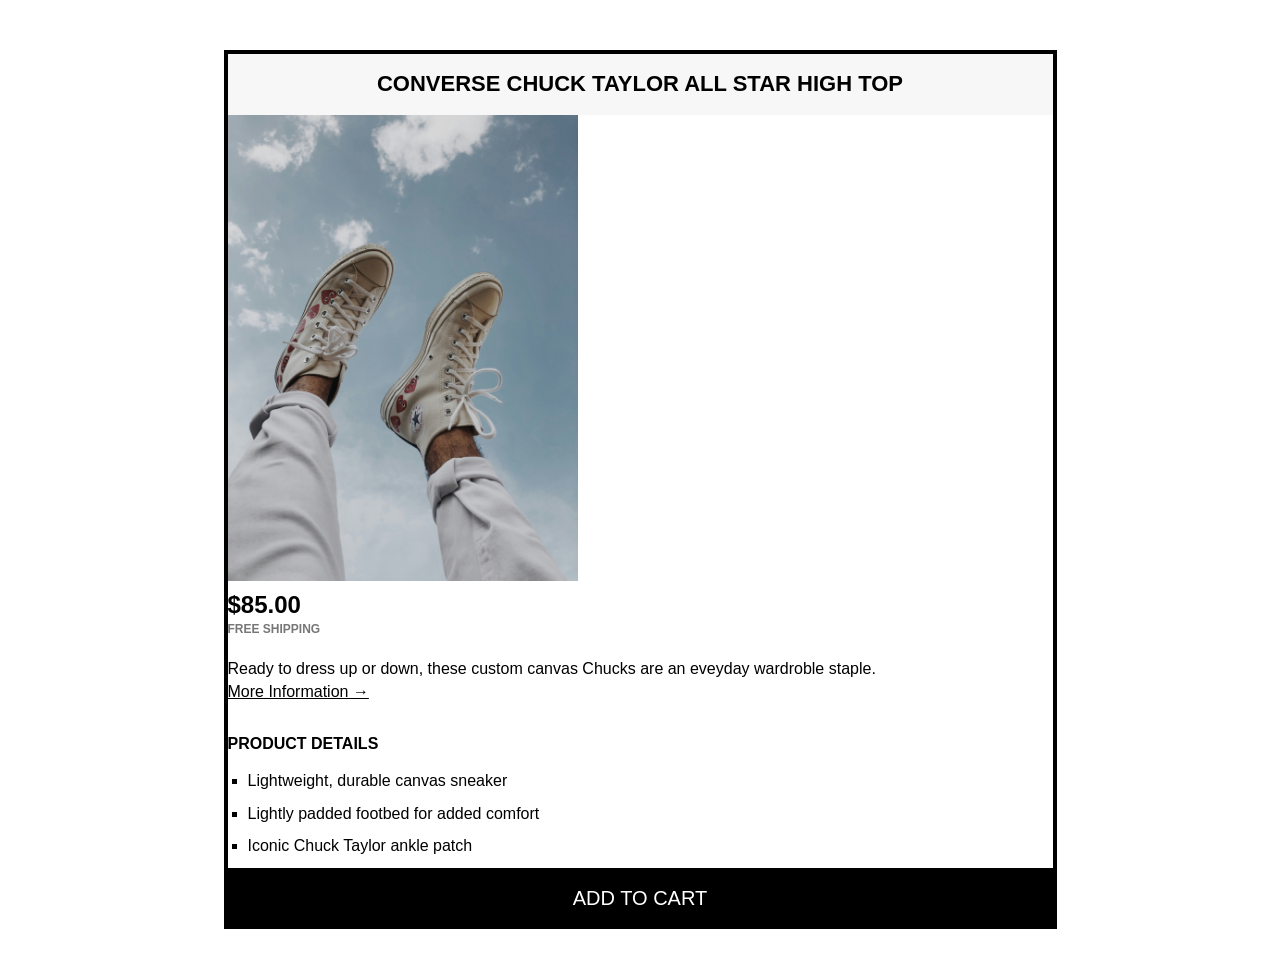
==== 1. Product Page/1. Sneakers/1. Chuck Taylors/index.html @ fbeca077 "New folder structure" ====
<!doctype html>
<html lang="en">
  <head>
    <meta charset="UTF-8" />
    <meta name="viewport" content="width=device-width, initial-scale=1.0" />
    <title>All Star</title>
    <link rel="stylesheet" href="style.css" />
  </head>
  <body>
    <article class="product">
      <h2 class="product-title">Converse Chuck Taylor All Star High Top</h2>
      <img
        src="/1. Product Page/1. Sneakers/1. Chuck Taylors/img/oscar-gutierrez-pldh-ckJbiI-unsplash.jpg"
        alt="All Stars shoes facing up"
        width="350"
      />
      <p class="price"><strong>$85.00</strong></p>
      <p class="shipping">Free shipping</p>
      <p>
        Ready to dress up or down, these custom canvas Chucks are an eveyday
        wardroble staple.
      </p>
      <a class="more-info" href="#">More Information &rarr;</a>
      <h3 class="details-title">Product details</h3>
      <ul class="details-list">
        <li>Lightweight, durable canvas sneaker</li>
        <li>Lightly padded footbed for added comfort</li>
        <li>Iconic Chuck Taylor ankle patch</li>
      </ul>
      <button class="add-cart">Add to cart</button>
    </article>
  </body>
</html>
---- 1. Product Page/1. Sneakers/1. Chuck Taylors/style.css ----
* {
  margin: 0;
  padding: 0;
}

body {
  font-family: sans-serif;
  line-height: 1.4;
}

/* PRODUCT */
.product {
  border: 4px solid black;
  width: 825px;
  margin: 50px auto;
}

.product-title {
  text-align: center;
  font-size: 22px;
  text-transform: uppercase;
  background-color: #f7f7f7;
  padding: 15px;
}

/* PRODUCT INFORMATION */

.price {
  font-size: 24px;
}

.shipping {
  font-size: 12px;
  text-transform: uppercase;
  font-weight: bold;
  color: #777;
  margin-bottom: 20px;
}

.more-info:link,
.more-info:visited {
  color: black;
}

.more-info:hover,
.more-info:active {
  text-decoration: none;
}

/* PRODUCT DETAILS */

.details-title {
  text-transform: uppercase;
  font-size: 16px;
  margin-bottom: 15px;
  margin-top: 30px;
}

.details-list {
  list-style: square;
  margin-left: 20px;
}

/* CHILD ELEMENT LIST */
.details-list li {
  margin-bottom: 10px;
}

/* BUTTON */
.add-cart {
  background-color: black;
  border: none;
  border-top: 4px solid black;
  color: white;
  width: 100%;
  padding: 15px;
  font-size: 20px;
  text-transform: uppercase;
  cursor: pointer;
}

.add-cart:hover {
  color: black;
  background-color: white;
}
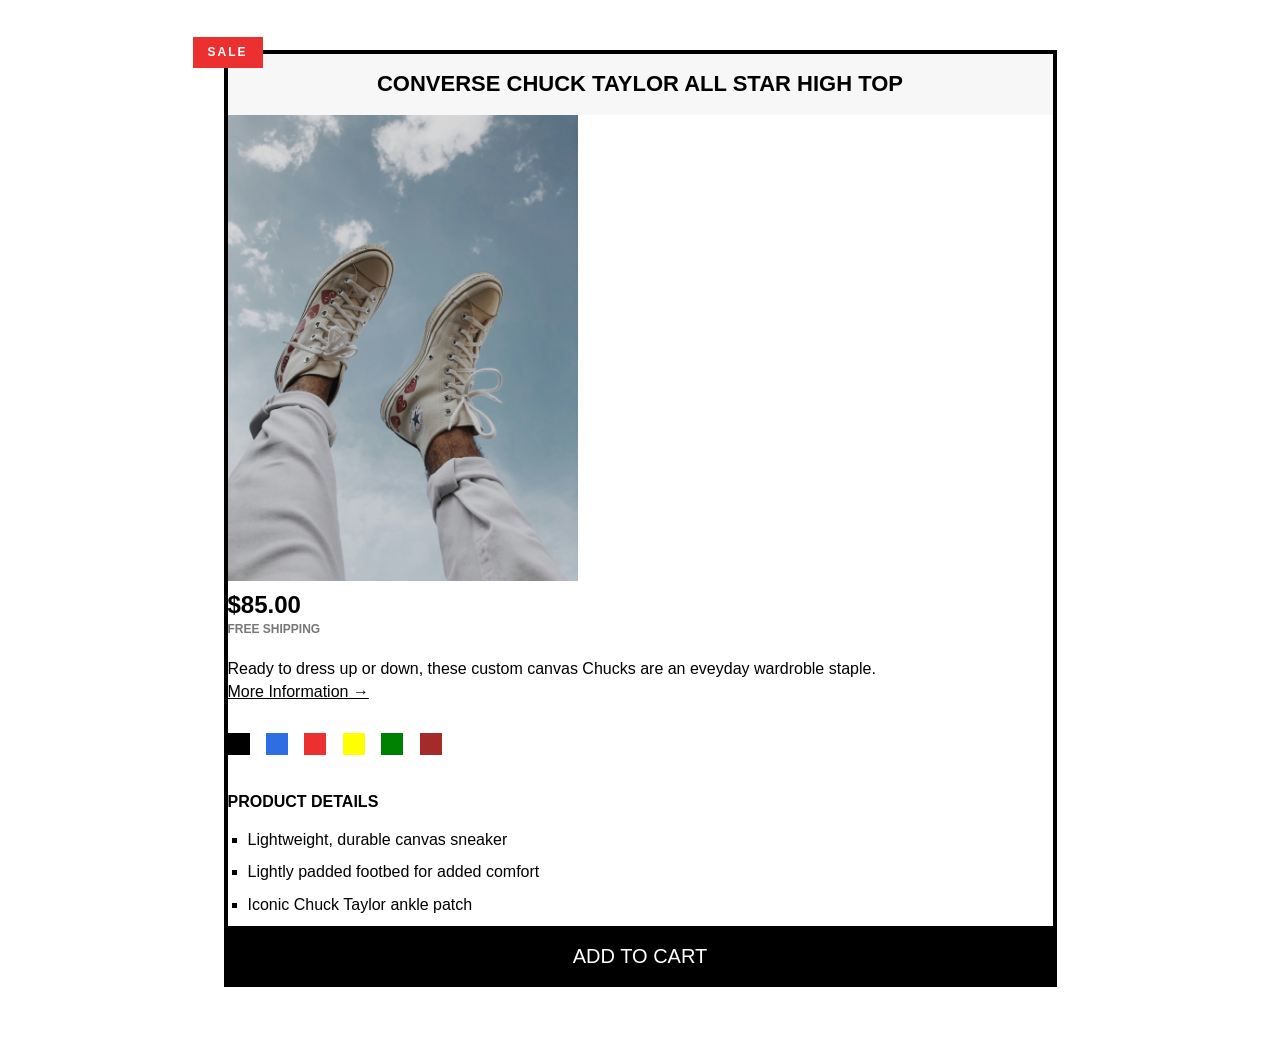
==== commit 6f3b5de4: "Added more styling and HTML details" ====
--- a/1. Product Page/1. Sneakers/1. Chuck Taylors/index.html
+++ b/1. Product Page/1. Sneakers/1. Chuck Taylors/index.html
@@ -16,11 +16,20 @@
       />
       <p class="price"><strong>$85.00</strong></p>
       <p class="shipping">Free shipping</p>
+      <p class="left-sale">SALE</p>
       <p>
         Ready to dress up or down, these custom canvas Chucks are an eveyday
         wardroble staple.
       </p>
       <a class="more-info" href="#">More Information &rarr;</a>
+      <div class="colors">
+        <div class="color"></div>
+        <div class="color color-blue"></div>
+        <div class="color color-red"></div>
+        <div class="color color-yellow"></div>
+        <div class="color color-green"></div>
+        <div class="color color-brown"></div>
+      </div>
       <h3 class="details-title">Product details</h3>
       <ul class="details-list">
         <li>Lightweight, durable canvas sneaker</li>
--- a/1. Product Page/1. Sneakers/1. Chuck Taylors/style.css
+++ b/1. Product Page/1. Sneakers/1. Chuck Taylors/style.css
@@ -13,6 +13,7 @@
   border: 4px solid black;
   width: 825px;
   margin: 50px auto;
+  position: relative;
 }
 
 .product-title {
@@ -40,11 +41,40 @@
 .more-info:link,
 .more-info:visited {
   color: black;
+  margin-bottom: 30px;
+  display: inline-block;
 }
 
 .more-info:hover,
 .more-info:active {
   text-decoration: none;
+}
+
+.color {
+  background-color: #000;
+  height: 22px;
+  width: 22px;
+  display: inline-block;
+  margin-right: 12px;
+}
+
+.color-blue {
+  background-color: #2f6ee2;
+}
+
+.color-red {
+  background-color: #ec2f2f;
+}
+
+.color-yellow {
+  background-color: yellow;
+}
+
+.color-green {
+  background-color: green;
+}
+.color-brown {
+  background-color: brown;
 }
 
 /* PRODUCT DETAILS */
@@ -83,3 +113,17 @@
   color: black;
   background-color: white;
 }
+
+.left-sale {
+  background-color: #ec2f2f;
+  color: #fff;
+  font-size: 12px;
+  text-transform: uppercase;
+  font-weight: bold;
+  letter-spacing: 2px;
+  padding: 7px 15px;
+  display: inline-block;
+  position: absolute;
+  top: -17px;
+  left: -35px;
+}
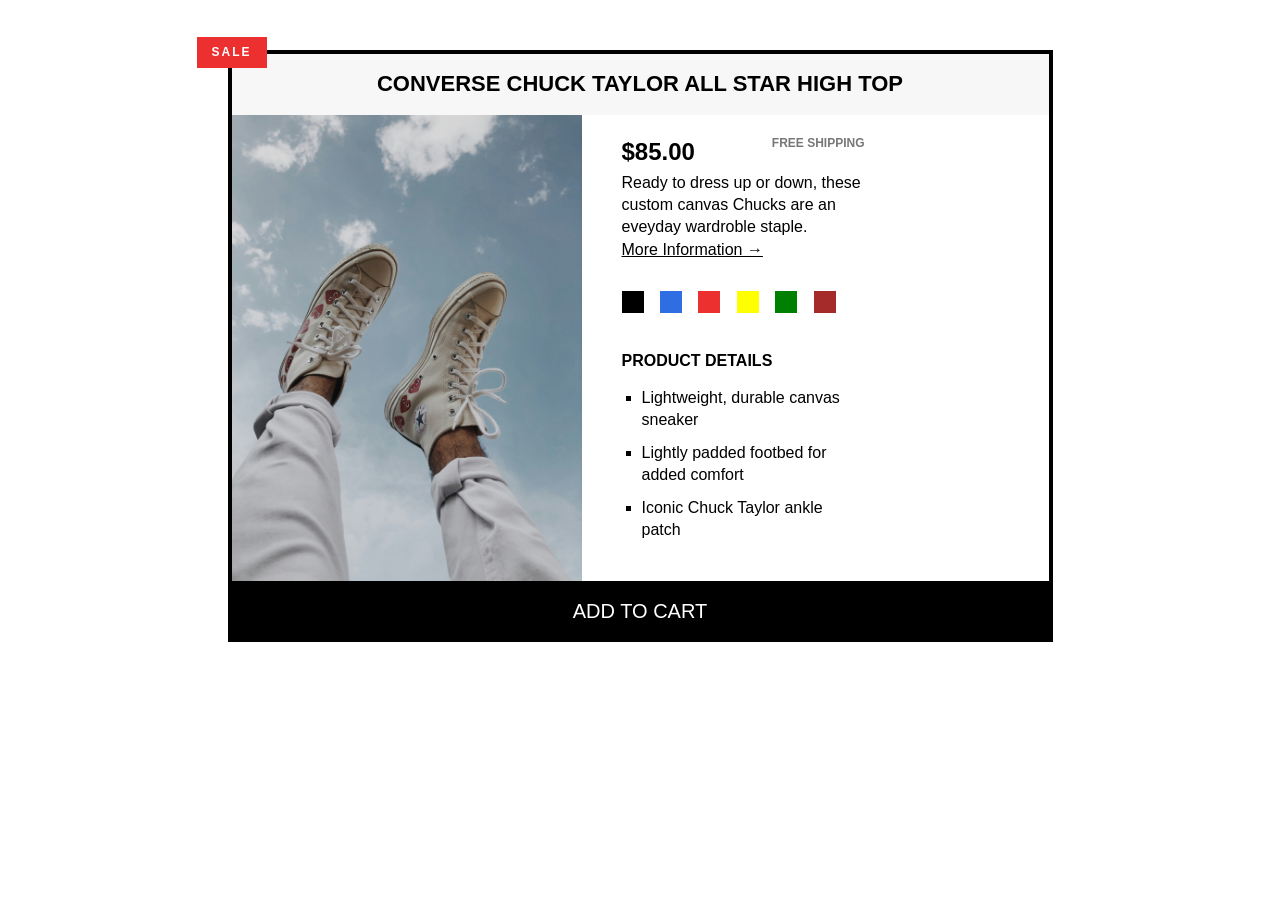
==== commit 9867d475: "Added more styling to the component." ====
--- a/1. Product Page/1. Sneakers/1. Chuck Taylors/index.html
+++ b/1. Product Page/1. Sneakers/1. Chuck Taylors/index.html
@@ -13,29 +13,34 @@
         src="/1. Product Page/1. Sneakers/1. Chuck Taylors/img/oscar-gutierrez-pldh-ckJbiI-unsplash.jpg"
         alt="All Stars shoes facing up"
         width="350"
+        class="product-img"
       />
-      <p class="price"><strong>$85.00</strong></p>
-      <p class="shipping">Free shipping</p>
-      <p class="left-sale">SALE</p>
-      <p>
-        Ready to dress up or down, these custom canvas Chucks are an eveyday
-        wardroble staple.
-      </p>
-      <a class="more-info" href="#">More Information &rarr;</a>
-      <div class="colors">
-        <div class="color"></div>
-        <div class="color color-blue"></div>
-        <div class="color color-red"></div>
-        <div class="color color-yellow"></div>
-        <div class="color color-green"></div>
-        <div class="color color-brown"></div>
+      <div class="product-info">
+        <p class="price"><strong>$85.00</strong></p>
+        <p class="shipping">Free shipping</p>
+        <p class="left-sale">SALE</p>
+        <p class="product-description">
+          Ready to dress up or down, these custom canvas Chucks are an eveyday
+          wardroble staple.
+        </p>
+        <a class="more-info" href="#">More Information &rarr;</a>
+        <div class="colors">
+          <div class="color"></div>
+          <div class="color color-blue"></div>
+          <div class="color color-red"></div>
+          <div class="color color-yellow"></div>
+          <div class="color color-green"></div>
+          <div class="color color-brown"></div>
+        </div>
       </div>
-      <h3 class="details-title">Product details</h3>
-      <ul class="details-list">
-        <li>Lightweight, durable canvas sneaker</li>
-        <li>Lightly padded footbed for added comfort</li>
-        <li>Iconic Chuck Taylor ankle patch</li>
-      </ul>
+      <div class="product-details">
+        <h3 class="details-title">Product details</h3>
+        <ul class="details-list">
+          <li>Lightweight, durable canvas sneaker</li>
+          <li>Lightly padded footbed for added comfort</li>
+          <li>Iconic Chuck Taylor ankle patch</li>
+        </ul>
+      </div>
       <button class="add-cart">Add to cart</button>
     </article>
   </body>
--- a/1. Product Page/1. Sneakers/1. Chuck Taylors/style.css
+++ b/1. Product Page/1. Sneakers/1. Chuck Taylors/style.css
@@ -1,6 +1,7 @@
 * {
   margin: 0;
   padding: 0;
+  box-sizing: border-box;
 }
 
 body {
@@ -9,6 +10,12 @@
 }
 
 /* PRODUCT */
+
+.product-img {
+  float: left;
+  margin-right: 40px;
+}
+
 .product {
   border: 4px solid black;
   width: 825px;
@@ -24,10 +31,27 @@
   padding: 15px;
 }
 
+.product-details {
+  width: 243px;
+  float: left;
+}
+
 /* PRODUCT INFORMATION */
+
+.product-info {
+  width: 243px;
+  float: left;
+  margin-right: 40px;
+  padding-top: 20px;
+}
+
+.product-description {
+  clear: both;
+}
 
 .price {
   font-size: 24px;
+  float: left;
 }
 
 .shipping {
@@ -36,6 +60,7 @@
   font-weight: bold;
   color: #777;
   margin-bottom: 20px;
+  float: right;
 }
 
 .more-info:link,
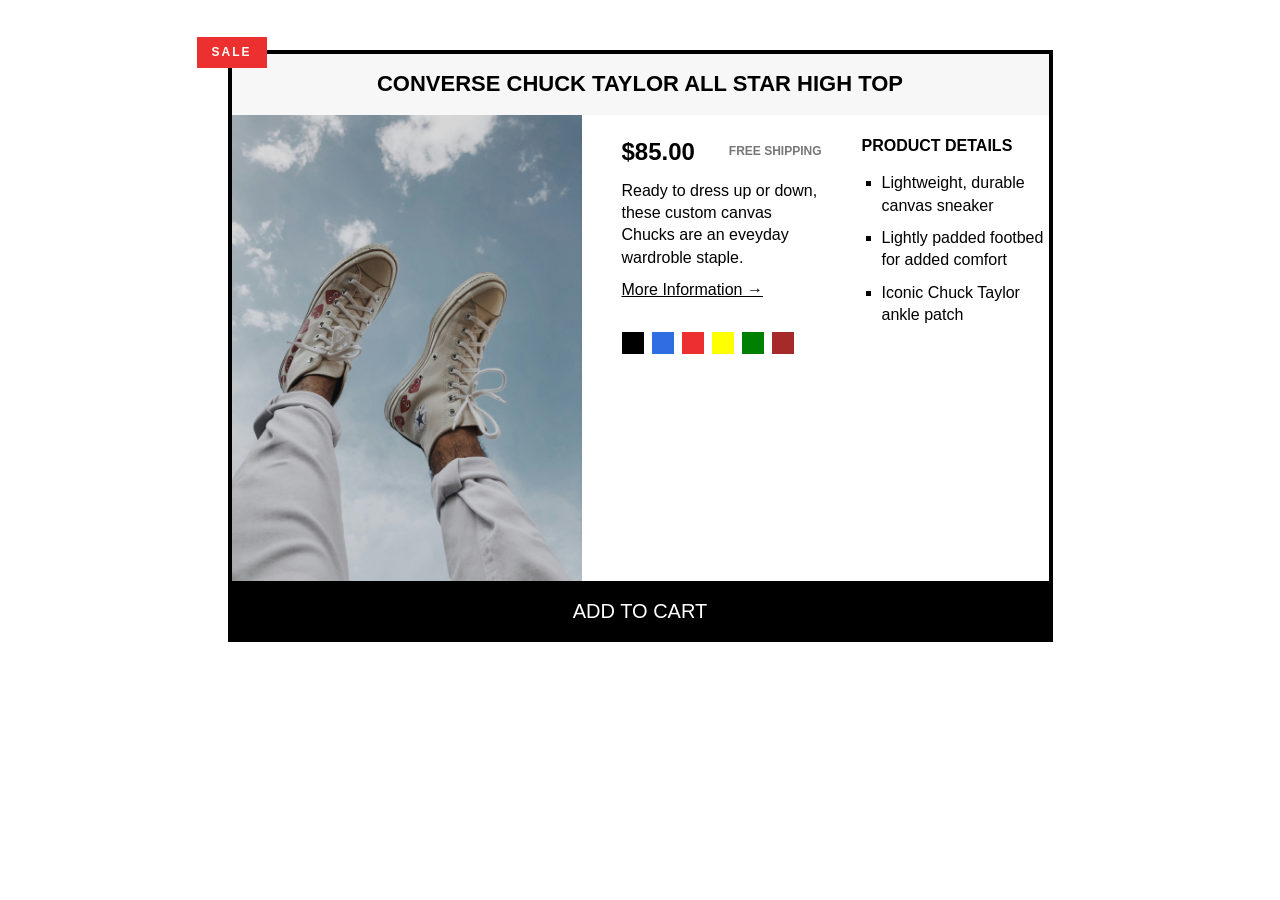
==== commit 7b59a082: "Experimenting with Float concept" ====
--- a/1. Product Page/1. Sneakers/1. Chuck Taylors/index.html
+++ b/1. Product Page/1. Sneakers/1. Chuck Taylors/index.html
@@ -7,7 +7,7 @@
     <link rel="stylesheet" href="style.css" />
   </head>
   <body>
-    <article class="product">
+    <article class="product clearfix">
       <h2 class="product-title">Converse Chuck Taylor All Star High Top</h2>
       <img
         src="/1. Product Page/1. Sneakers/1. Chuck Taylors/img/oscar-gutierrez-pldh-ckJbiI-unsplash.jpg"
--- a/1. Product Page/1. Sneakers/1. Chuck Taylors/style.css
+++ b/1. Product Page/1. Sneakers/1. Chuck Taylors/style.css
@@ -7,6 +7,12 @@
 body {
   font-family: sans-serif;
   line-height: 1.4;
+}
+
+.clearfix::after {
+  content: "";
+  display: block;
+  clear: both;
 }
 
 /* PRODUCT */
@@ -31,15 +37,10 @@
   padding: 15px;
 }
 
-.product-details {
-  width: 243px;
-  float: left;
-}
-
 /* PRODUCT INFORMATION */
 
 .product-info {
-  width: 243px;
+  width: 200px;
   float: left;
   margin-right: 40px;
   padding-top: 20px;
@@ -47,6 +48,7 @@
 
 .product-description {
   clear: both;
+  margin-bottom: 10px;
 }
 
 .price {
@@ -61,6 +63,21 @@
   color: #777;
   margin-bottom: 20px;
   float: right;
+  margin-top: 8px;
+}
+
+.left-sale {
+  background-color: #ec2f2f;
+  color: #fff;
+  font-size: 12px;
+  text-transform: uppercase;
+  font-weight: bold;
+  letter-spacing: 2px;
+  padding: 7px 15px;
+  display: inline-block;
+  position: absolute;
+  top: -17px;
+  left: -35px;
 }
 
 .more-info:link,
@@ -75,12 +92,16 @@
   text-decoration: none;
 }
 
+.colors {
+  font-size: 0;
+}
+
 .color {
   background-color: #000;
   height: 22px;
   width: 22px;
   display: inline-block;
-  margin-right: 12px;
+  margin-right: 8px;
 }
 
 .color-blue {
@@ -104,11 +125,17 @@
 
 /* PRODUCT DETAILS */
 
+.product-details {
+  width: 187px;
+  float: left;
+  padding-top: 20px;
+}
+
 .details-title {
   text-transform: uppercase;
   font-size: 16px;
   margin-bottom: 15px;
-  margin-top: 30px;
+  margin-top: 0;
 }
 
 .details-list {
@@ -138,17 +165,3 @@
   color: black;
   background-color: white;
 }
-
-.left-sale {
-  background-color: #ec2f2f;
-  color: #fff;
-  font-size: 12px;
-  text-transform: uppercase;
-  font-weight: bold;
-  letter-spacing: 2px;
-  padding: 7px 15px;
-  display: inline-block;
-  position: absolute;
-  top: -17px;
-  left: -35px;
-}
